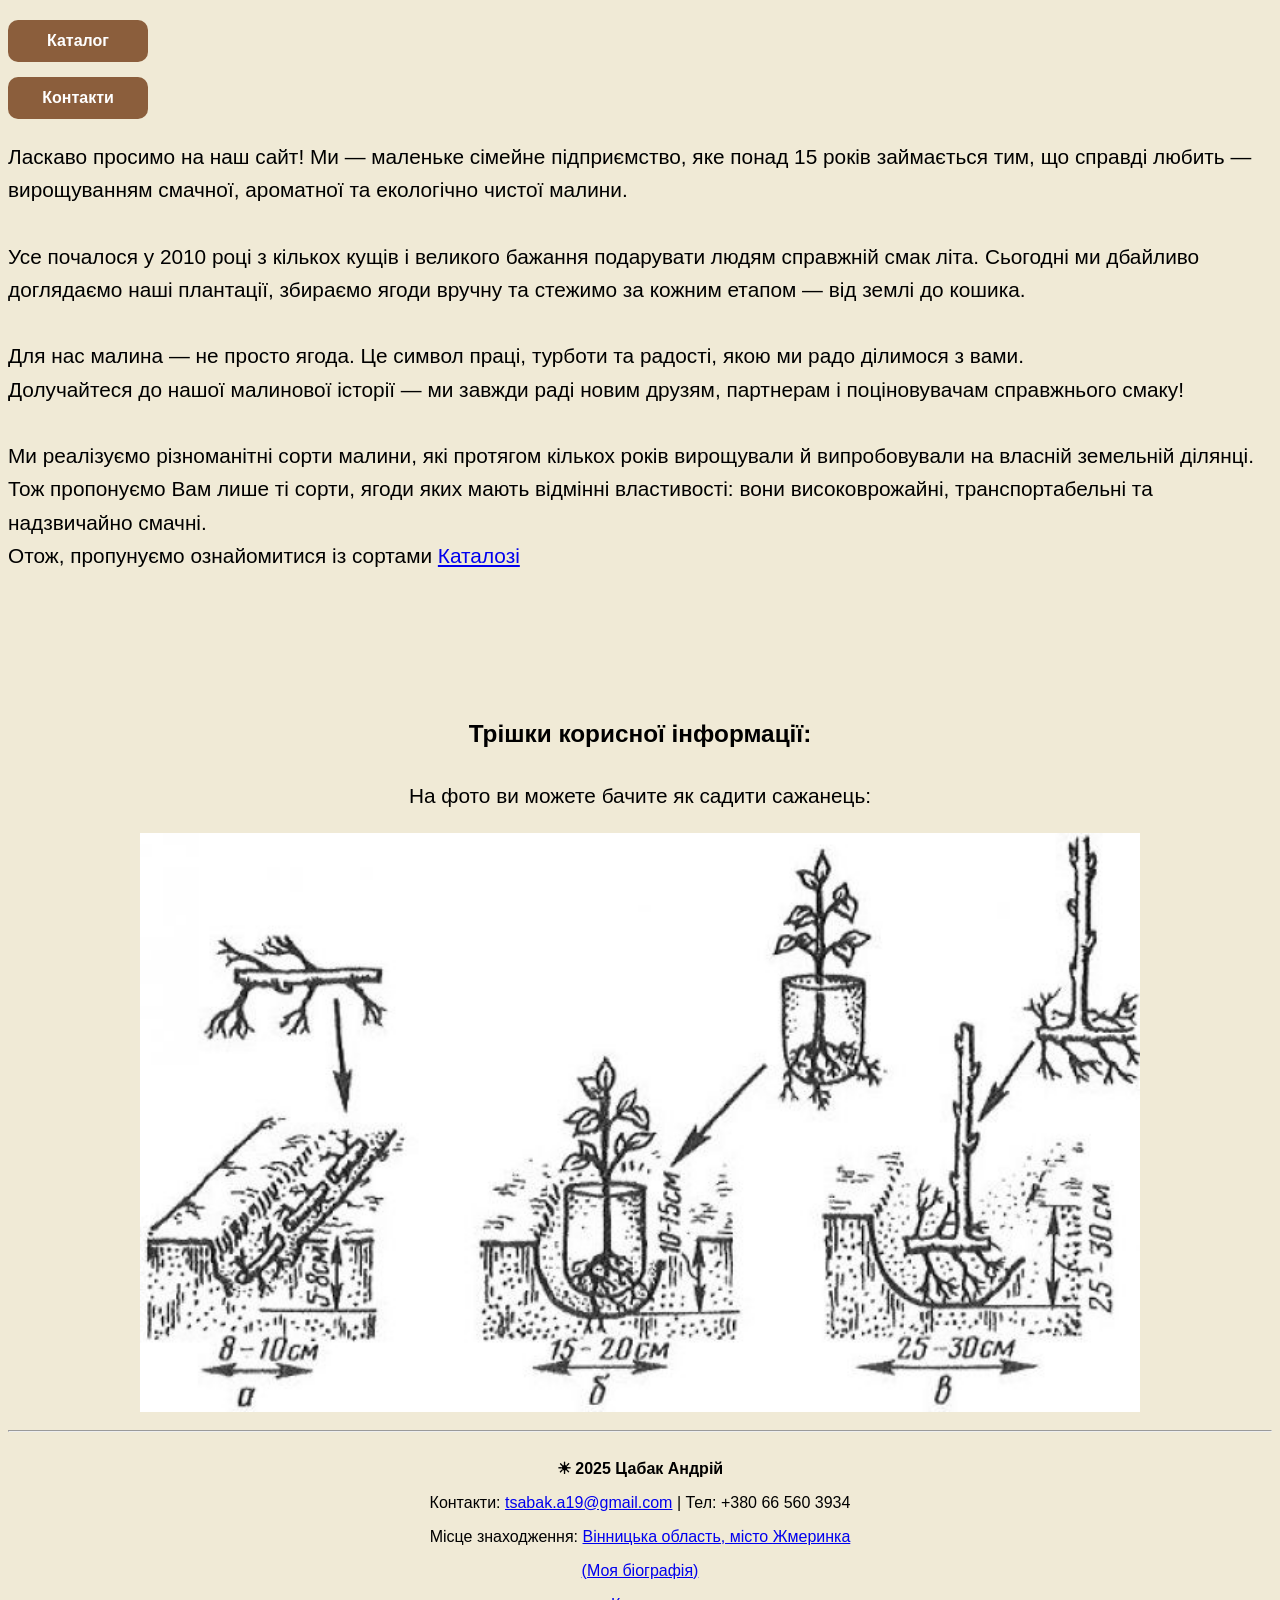
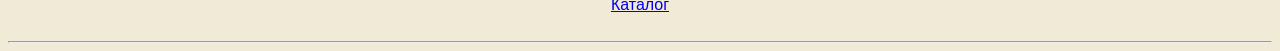
==== index.html @ a7528954 "Add files via upload" ====
<!DOCTYPE html>
<html>
    <head>
     <title>МалинаФерма</title>
     <link rel="stylesheet" href="./i.style.css">
     
    </head>
    <body>
     
        

        <ul  class="menu">  
  

            <li><a href="file:///C:/Users/ADMIN/Desktop/CSS=HTML/katalog.html">Каталог</a></li>
            <li> <a href="file:///C:/Users/ADMIN/Desktop/CSS=HTML/pro%20nas.html">Контакти </a></li>
            
        </ul>
        
        
       <p  class="text">Ласкаво просимо на наш сайт! Ми — маленьке сімейне підприємство, яке понад 15 років займається тим, що справді любить — вирощуванням смачної, ароматної та екологічно чистої малини. <br>

<br>  Усе почалося у 2010 році з кількох кущів і великого бажання подарувати людям справжній смак літа. Сьогодні ми дбайливо доглядаємо наші плантації, збираємо ягоди вручну та стежимо за кожним етапом — від землі до кошика. <br>
  
<br> Для нас малина — не просто ягода. Це символ праці, турботи та радості, якою ми радо ділимося з вами.  
  
<br> Долучайтеся до нашої малинової історії — ми завжди раді новим друзям, партнерам і поціновувачам справжнього смаку! <br>
<br>Ми реалізуємо різноманітні сорти малини, які протягом кількох років вирощували й випробовували на власній земельній ділянці. 
<br>Тож пропонуємо Bам лише ті сорти, ягоди яких мають відмінні властивості: вони високоврожайні, транспортабельні та надзвичайно смачні.
<br> Отож, пропунуємо ознайомитися із сортами <a  class="decoration" href="file:///C:/Users/ADMIN/Desktop/CSS=HTML/katalog.html">Каталозі</a>  </p>

<br>  
<div  class="center" >
      <table cellspacing="30"  >
      <tr>
        
        <td class="foto1"><img src="./фото головне меню/photo_5368464973040317860_w.jpg" alt="" width="300"></td>
        
        
        <td class="foto1"><img src="./фото головне меню/photo_5368464973040317863_y.jpg" alt="" width="300"></td>
        
      
        <td class="foto1"><img src="./фото головне меню/photo_5368464973040317866_y.jpg" alt="" width="300"></td>
        
        
        <td class="foto1"><img src="./фото головне меню/photo_5368464973040317867_w.jpg" alt="" width="300"></td>
        
      </tr>
    </table>
    </div> 
    
      <div style="text-align: center ;" class="text">  
        <h3>Трішки корисної інформації:</h3>
       <p>На фото ви можете бачите як садити сажанець:</p>
       <a href="https://www.youtube.com/watch?v=1vSkmsgTlW0" target="_blank">
       <img src="./як висаджувати малину (октавія).jpg"  alt="Зображення малини " width="1000" >
       </a></div>
       
    </body>
    
  <footer>
    <hr>
    <div class="center">
    <table  width="100%">
      <tr>
        <td style="text-align: center;">
          <p><strong>☀︎ 2025 Цабак Андрій</strong></p>
          <p>Контакти: <a href="mailto:tsabak.a19@gmail.com"email.>tsabak.a19@gmail.com</a> | Тел: +380 66 560 3934</p>
           <p>Місце знаходження:  <a href="https://www.google.com/maps/place/%D0%96%D0%BC%D0%B5%D1%80%D0%B8%D0%BD%D0%BA%D0%B0,+%D0%92%D1%96%D0%BD%D0%BD%D0%B8%D1%86%D1%8C%D0%BA%D0%B0+%D0%BE%D0%B1%D0%BB%D0%B0%D1%81%D1%82%D1%8C/@49.0312807,28.0821204,12.6z/data=!4m6!3m5!1s0x4732a29eea829a9d:0xcfa8490cd0cf2c20!8m2!3d49.0390512!4d28.1085937!16zL20vMGRzeXAx?entry=ttu&g_ep=EgoyMDI1MDQzMC4xIKXMDSoASAFQAw%3D%3D " target="_blank">Вінницька область, місто Жмеринка</big></a></p>
            <p><a href="https://tilda.cc/page/?pageid=70366349&previewmode=yes" target="_blank">(Моя біографія)</a></p>
          <p>
            
           
            <a href="file:///C:/Users/ADMIN/Desktop/CSS=HTML/katalog.html">Каталог</a> 
        
          </p>
        </td>
      </tr>
    </table>
    </div>
    <hr>
  </footer>
</html>
---- i.style.css ----
body {
background-color: #F0EAD6;
font-family: Arial, Helvetica, sans-serif;
font-size: medium;


}

 .foto1 :hover{
    animation: pulse 2s infinite;
}

@keyframes pulse {
    0% {transform: scale(1);}
    50% {transform: scale(1.2);} 
 100% {transform: scale(1);}
}


@keyframes rotate{
    0% {transform: rotate(0deg);}
    100% {transform: rotate(360deg);}
}




@keyframes fadeIn {
    0% {opacity: 5;}
    50% {opacity: 0;}
    100% {opacity: 5;}
}
.lo a {
text-decoration: none;
}

.center {
    display: flex;
    justify-content: center;


}

.text {
    font-size: 1.3em;
    line-height: 1.6;
}




.menu {
  list-style: none;
  display: flex;
  flex-direction: column;
    
  gap: 15px;              
  padding: 0;
  margin-top: 20px;
}

.menu li a {
  display: inline-block;
  width: 100px;           
  text-align: center;
  padding: 12px 20px;
  background-color: #8B5E3C; 
  color: white;
  text-decoration: none;
  border-radius: 10px;
  font-size: 16px;
  font-weight: bold;
  transition: background-color 0.3s ease, transform 0.2s ease;
}

.menu li a:hover {
  background-color: #7A4F2B; 
  transform: scale(1.05);
}
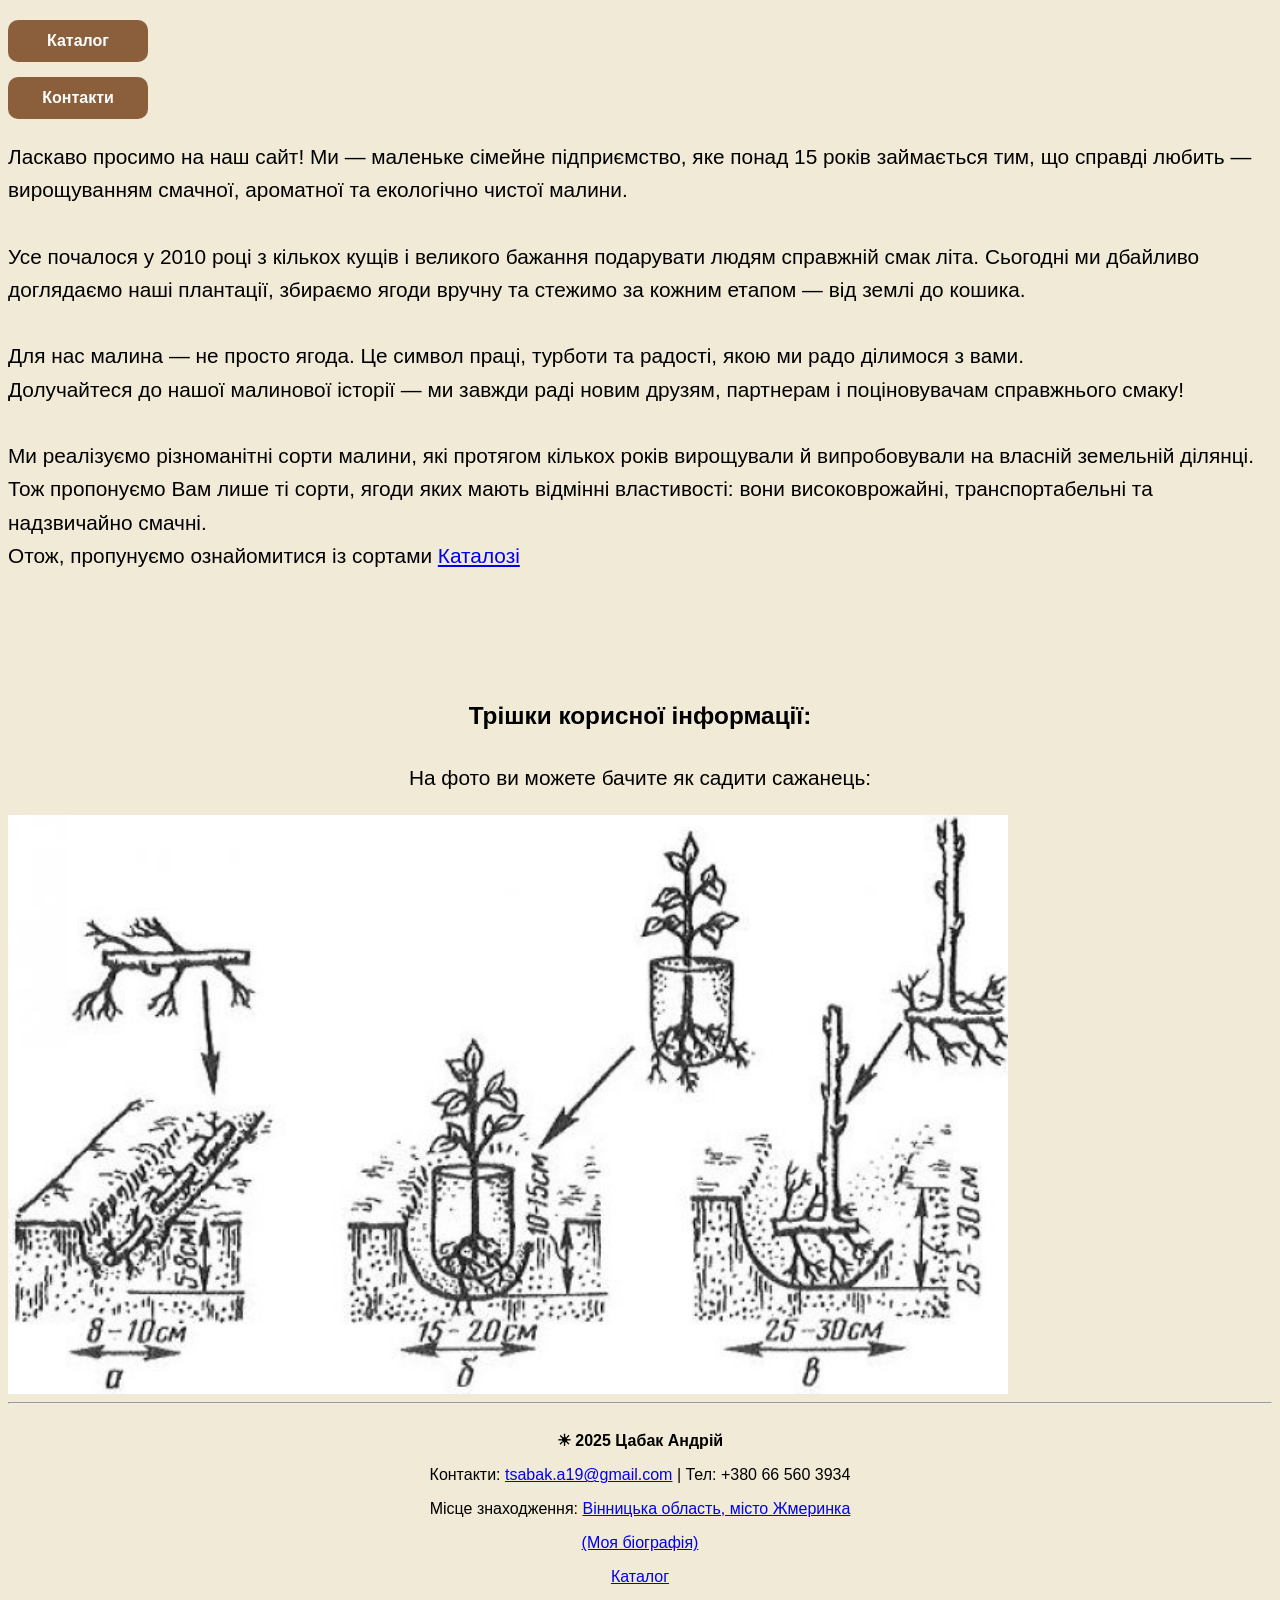
==== commit d3b1b6fb: "Update index.html" ====
--- a/index.html
+++ b/index.html
@@ -12,8 +12,8 @@
         <ul  class="menu">  
   
 
-            <li><a href="file:///C:/Users/ADMIN/Desktop/CSS=HTML/katalog.html">Каталог</a></li>
-            <li> <a href="file:///C:/Users/ADMIN/Desktop/CSS=HTML/pro%20nas.html">Контакти </a></li>
+            <li><a href="katalog.html">Каталог</a></li>
+            <li> <a href="pro%20nas.html">Контакти </a></li>
             
         </ul>
         
@@ -27,7 +27,7 @@
 <br> Долучайтеся до нашої малинової історії — ми завжди раді новим друзям, партнерам і поціновувачам справжнього смаку! <br>
 <br>Ми реалізуємо різноманітні сорти малини, які протягом кількох років вирощували й випробовували на власній земельній ділянці. 
 <br>Тож пропонуємо Bам лише ті сорти, ягоди яких мають відмінні властивості: вони високоврожайні, транспортабельні та надзвичайно смачні.
-<br> Отож, пропунуємо ознайомитися із сортами <a  class="decoration" href="file:///C:/Users/ADMIN/Desktop/CSS=HTML/katalog.html">Каталозі</a>  </p>
+<br> Отож, пропунуємо ознайомитися із сортами <a  class="decoration" href="katalog.html">Каталозі</a>  </p>
 
 <br>  
 <div  class="center" >
@@ -80,4 +80,7 @@
     </div>
     <hr>
   </footer>
-</html>+
+</html>
+
+
--- a/i.style.css
+++ b/i.style.css
@@ -77,3 +77,8 @@
   background-color: #7A4F2B; 
   transform: scale(1.05);
 }
+img {
+    max-width: 100%; /* Максимальна ширина 100% від ширини батьківського контейнера */
+    height: auto;    /* Автоматично підлаштовувати висоту, щоб не спотворювати пропорції */
+    display: block;  /* Зображення має поводитися як блок, щоб уникнути зайвих відступів */
+}
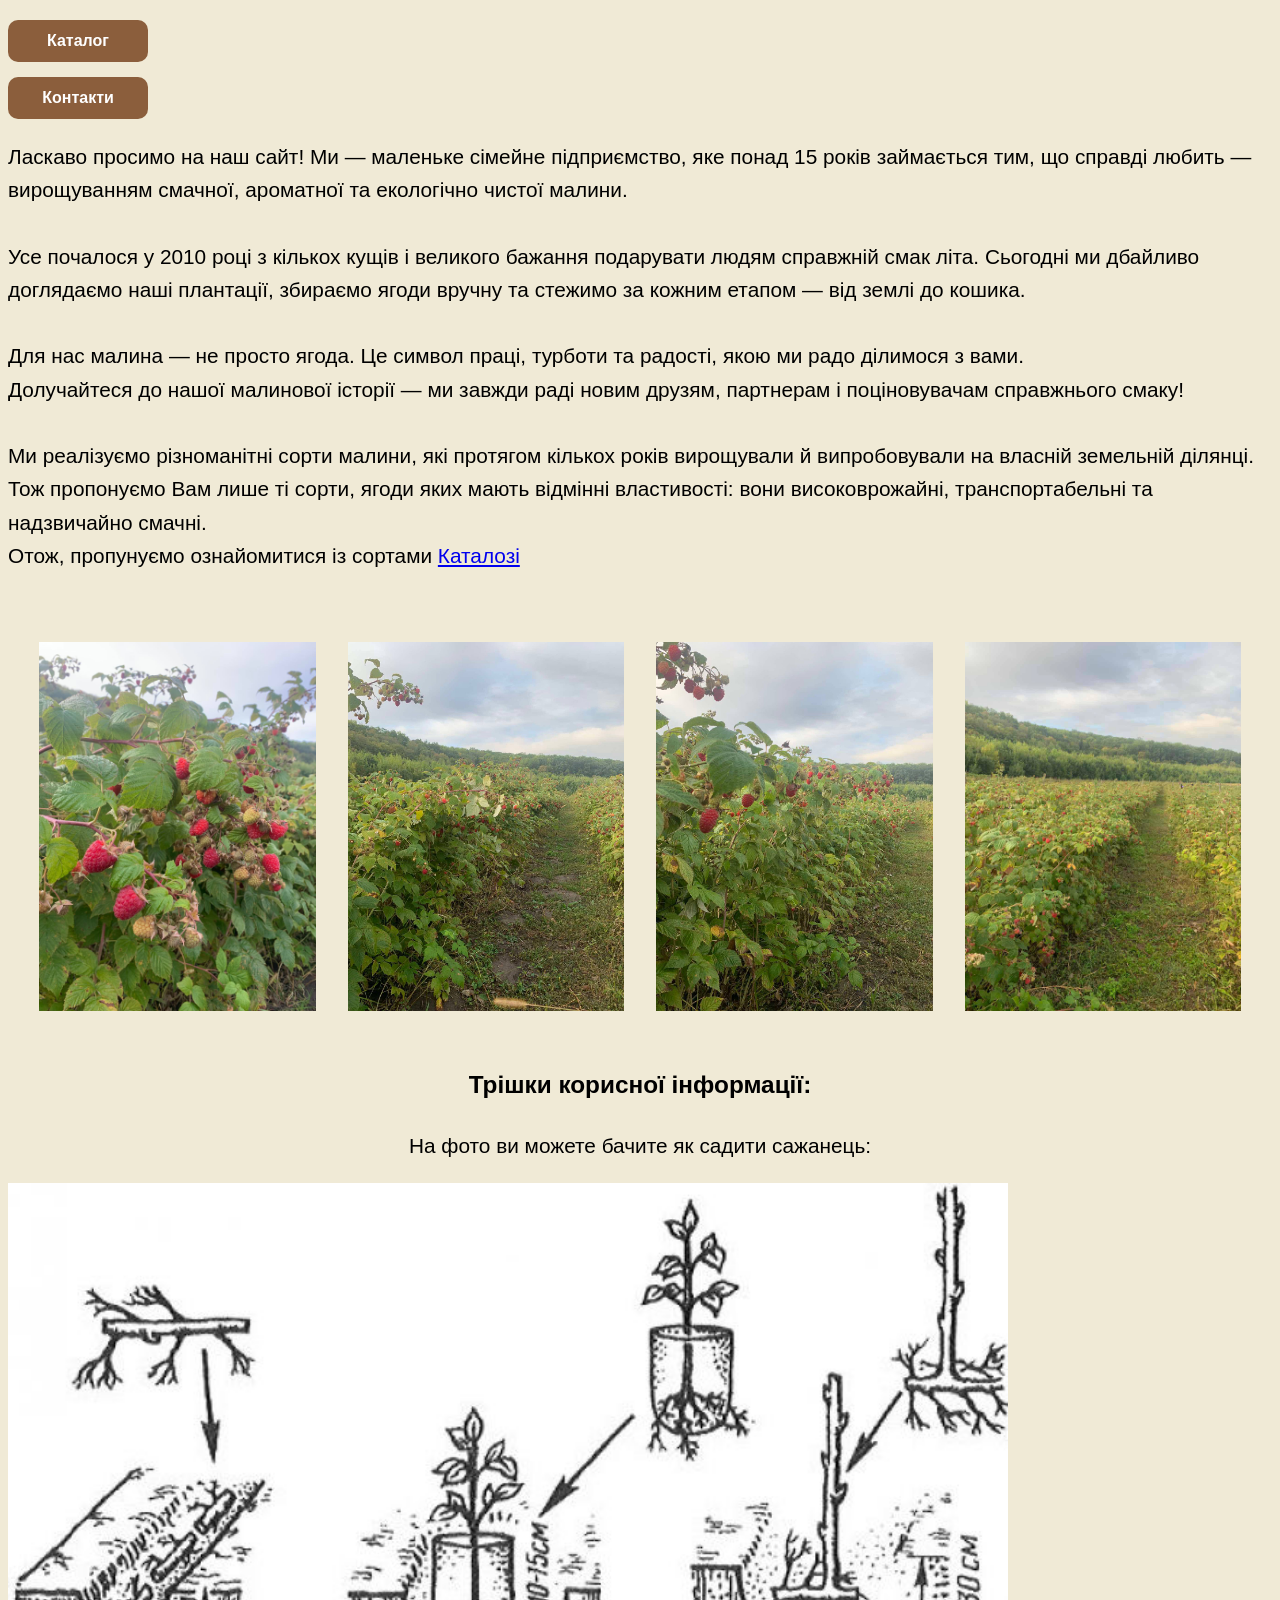
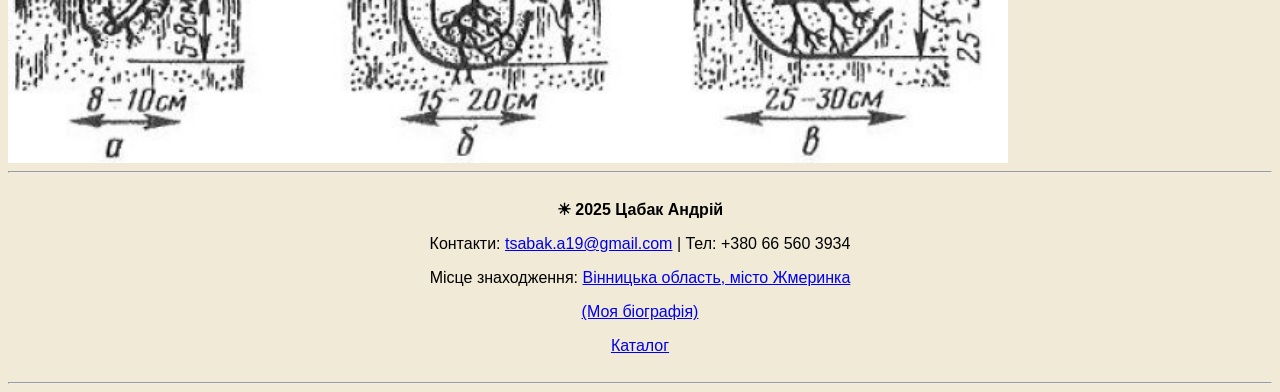
==== commit 6a03ccdb: "Update index.html" ====
--- a/index.html
+++ b/index.html
@@ -34,16 +34,16 @@
       <table cellspacing="30"  >
       <tr>
         
-        <td class="foto1"><img src="./фото головне меню/photo_5368464973040317860_w.jpg" alt="" width="300"></td>
+        <td class="foto1"><img src="/photo_5368464973040317860_w.jpg" alt="" width="300"></td>
         
         
-        <td class="foto1"><img src="./фото головне меню/photo_5368464973040317863_y.jpg" alt="" width="300"></td>
+        <td class="foto1"><img src="/photo_5368464973040317863_y.jpg" alt="" width="300"></td>
         
       
-        <td class="foto1"><img src="./фото головне меню/photo_5368464973040317866_y.jpg" alt="" width="300"></td>
+        <td class="foto1"><img src="/photo_5368464973040317866_y.jpg" alt="" width="300"></td>
         
         
-        <td class="foto1"><img src="./фото головне меню/photo_5368464973040317867_w.jpg" alt="" width="300"></td>
+        <td class="foto1"><img src="/photo_5368464973040317867_w.jpg" alt="" width="300"></td>
         
       </tr>
     </table>
@@ -84,3 +84,4 @@
 </html>
 
 
+
